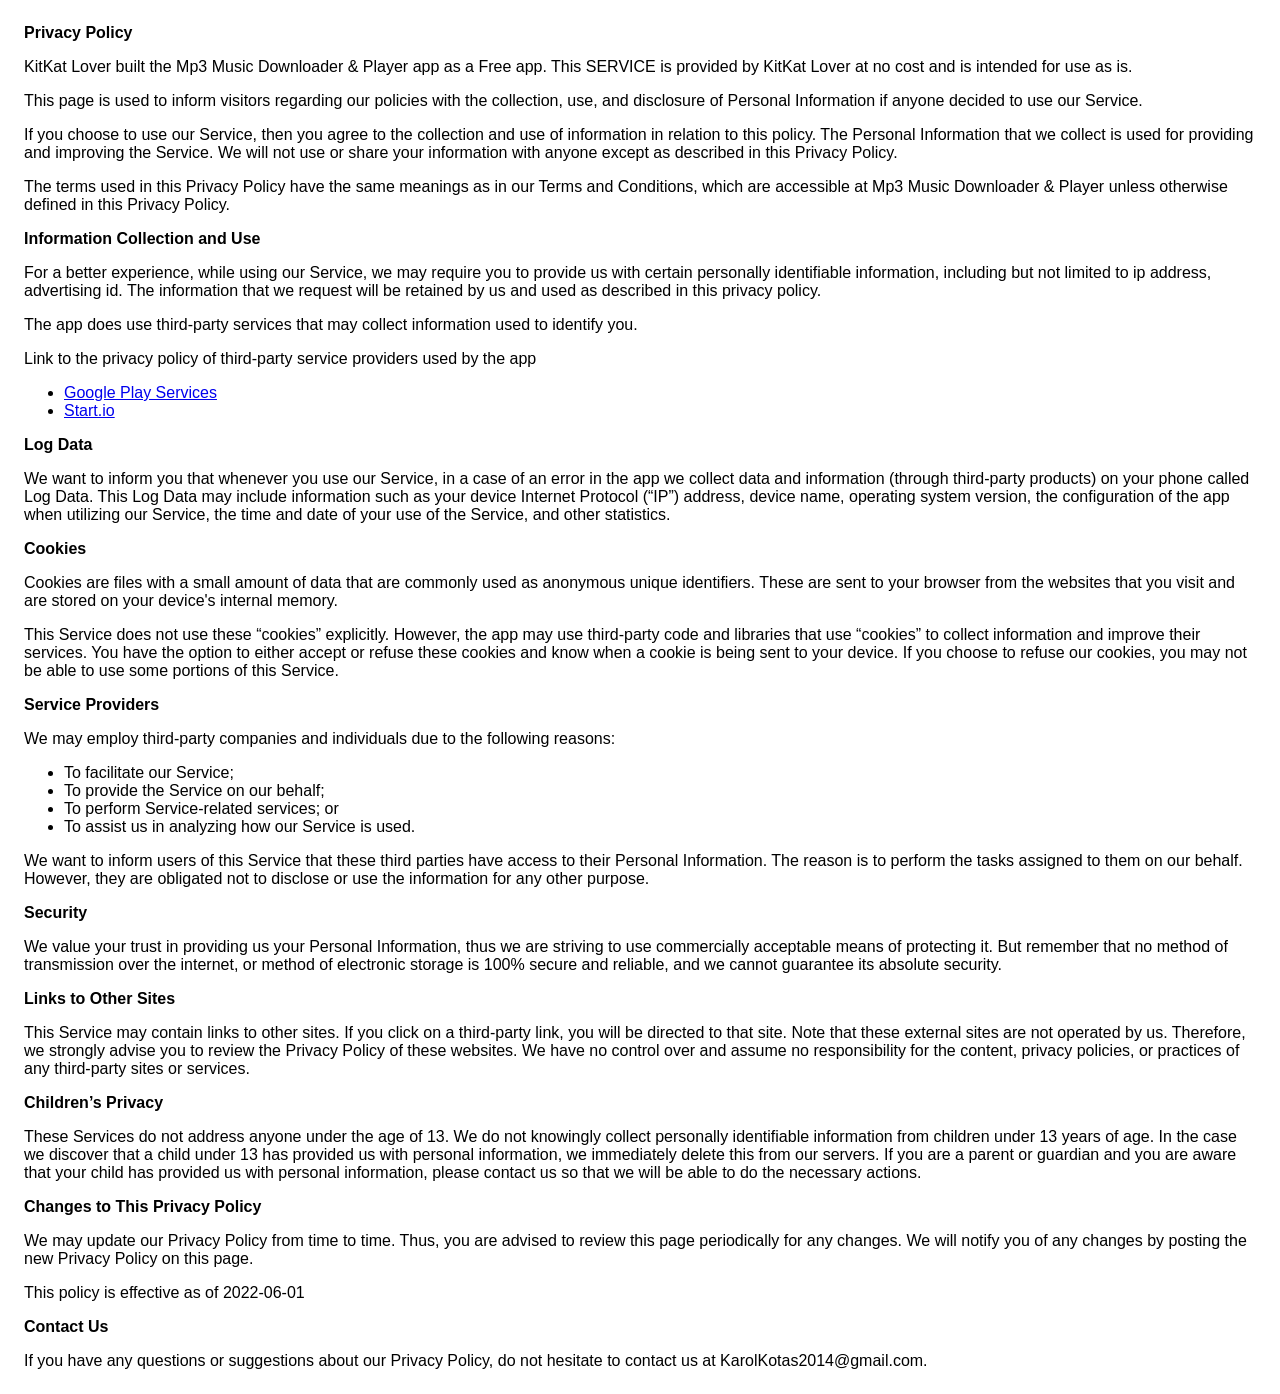
==== index.html @ b6468be9 "Create index.html" ====
<html>
    <head>
      <meta charset='utf-8'>
      <meta name='viewport' content='width=device-width'>
      <title>Privacy Policy</title>
      <style> body { font-family: 'Helvetica Neue', Helvetica, Arial, sans-serif; padding:1em; } </style>
    </head>
    <body>
    <strong>Privacy Policy</strong> <p>
                  KitKat Lover built the Mp3 Music Downloader &amp; Player app as
                  a Free app. This SERVICE is provided by
                  KitKat Lover at no cost and is intended for use as
                  is.
                </p> <p>
                  This page is used to inform visitors regarding our
                  policies with the collection, use, and disclosure of Personal
                  Information if anyone decided to use our Service.
                </p> <p>
                  If you choose to use our Service, then you agree to
                  the collection and use of information in relation to this
                  policy. The Personal Information that we collect is
                  used for providing and improving the Service. We will not use or share your information with
                  anyone except as described in this Privacy Policy.
                </p> <p>
                  The terms used in this Privacy Policy have the same meanings
                  as in our Terms and Conditions, which are accessible at
                  Mp3 Music Downloader &amp; Player unless otherwise defined in this Privacy Policy.
                </p> <p><strong>Information Collection and Use</strong></p> <p>
                  For a better experience, while using our Service, we
                  may require you to provide us with certain personally
                  identifiable information, including but not limited to ip address, advertising id. The information that
                  we request will be retained by us and used as described in this privacy policy.
                </p> <div><p>
                    The app does use third-party services that may collect
                    information used to identify you.
                  </p> <p>
                    Link to the privacy policy of third-party service providers used
                    by the app
                  </p> <ul><li><a href="https://www.google.com/policies/privacy/" target="_blank" rel="noopener noreferrer">Google Play Services</a></li><!----><!----><!----><!----><!----><!----><!----><!----><!----><!----><!----><!----><!----><!----><!----><!----><!----><!----><li><a href="https://www.start.io/privacy/" target="_blank" rel="noopener noreferrer">Start.io</a></li><!----><!----><!----><!----><!----><!----><!----><!----></ul></div> <p><strong>Log Data</strong></p> <p>
                  We want to inform you that whenever you
                  use our Service, in a case of an error in the app
                  we collect data and information (through third-party
                  products) on your phone called Log Data. This Log Data may
                  include information such as your device Internet Protocol
                  (“IP”) address, device name, operating system version, the
                  configuration of the app when utilizing our Service,
                  the time and date of your use of the Service, and other
                  statistics.
                </p> <p><strong>Cookies</strong></p> <p>
                  Cookies are files with a small amount of data that are
                  commonly used as anonymous unique identifiers. These are sent
                  to your browser from the websites that you visit and are
                  stored on your device's internal memory.
                </p> <p>
                  This Service does not use these “cookies” explicitly. However,
                  the app may use third-party code and libraries that use
                  “cookies” to collect information and improve their services.
                  You have the option to either accept or refuse these cookies
                  and know when a cookie is being sent to your device. If you
                  choose to refuse our cookies, you may not be able to use some
                  portions of this Service.
                </p> <p><strong>Service Providers</strong></p> <p>
                  We may employ third-party companies and
                  individuals due to the following reasons:
                </p> <ul><li>To facilitate our Service;</li> <li>To provide the Service on our behalf;</li> <li>To perform Service-related services; or</li> <li>To assist us in analyzing how our Service is used.</li></ul> <p>
                  We want to inform users of this Service
                  that these third parties have access to their Personal
                  Information. The reason is to perform the tasks assigned to
                  them on our behalf. However, they are obligated not to
                  disclose or use the information for any other purpose.
                </p> <p><strong>Security</strong></p> <p>
                  We value your trust in providing us your
                  Personal Information, thus we are striving to use commercially
                  acceptable means of protecting it. But remember that no method
                  of transmission over the internet, or method of electronic
                  storage is 100% secure and reliable, and we cannot
                  guarantee its absolute security.
                </p> <p><strong>Links to Other Sites</strong></p> <p>
                  This Service may contain links to other sites. If you click on
                  a third-party link, you will be directed to that site. Note
                  that these external sites are not operated by us.
                  Therefore, we strongly advise you to review the
                  Privacy Policy of these websites. We have
                  no control over and assume no responsibility for the content,
                  privacy policies, or practices of any third-party sites or
                  services.
                </p> <p><strong>Children’s Privacy</strong></p> <div><p>
                    These Services do not address anyone under the age of 13.
                    We do not knowingly collect personally
                    identifiable information from children under 13 years of age. In the case
                    we discover that a child under 13 has provided
                    us with personal information, we immediately
                    delete this from our servers. If you are a parent or guardian
                    and you are aware that your child has provided us with
                    personal information, please contact us so that
                    we will be able to do the necessary actions.
                  </p></div> <!----> <p><strong>Changes to This Privacy Policy</strong></p> <p>
                  We may update our Privacy Policy from
                  time to time. Thus, you are advised to review this page
                  periodically for any changes. We will
                  notify you of any changes by posting the new Privacy Policy on
                  this page.
                </p> <p>This policy is effective as of 2022-06-01</p> <p><strong>Contact Us</strong></p> <p>
                  If you have any questions or suggestions about our
                  Privacy Policy, do not hesitate to contact us at KarolKotas2014@gmail.com.
                </p>
    </body>
    </html>
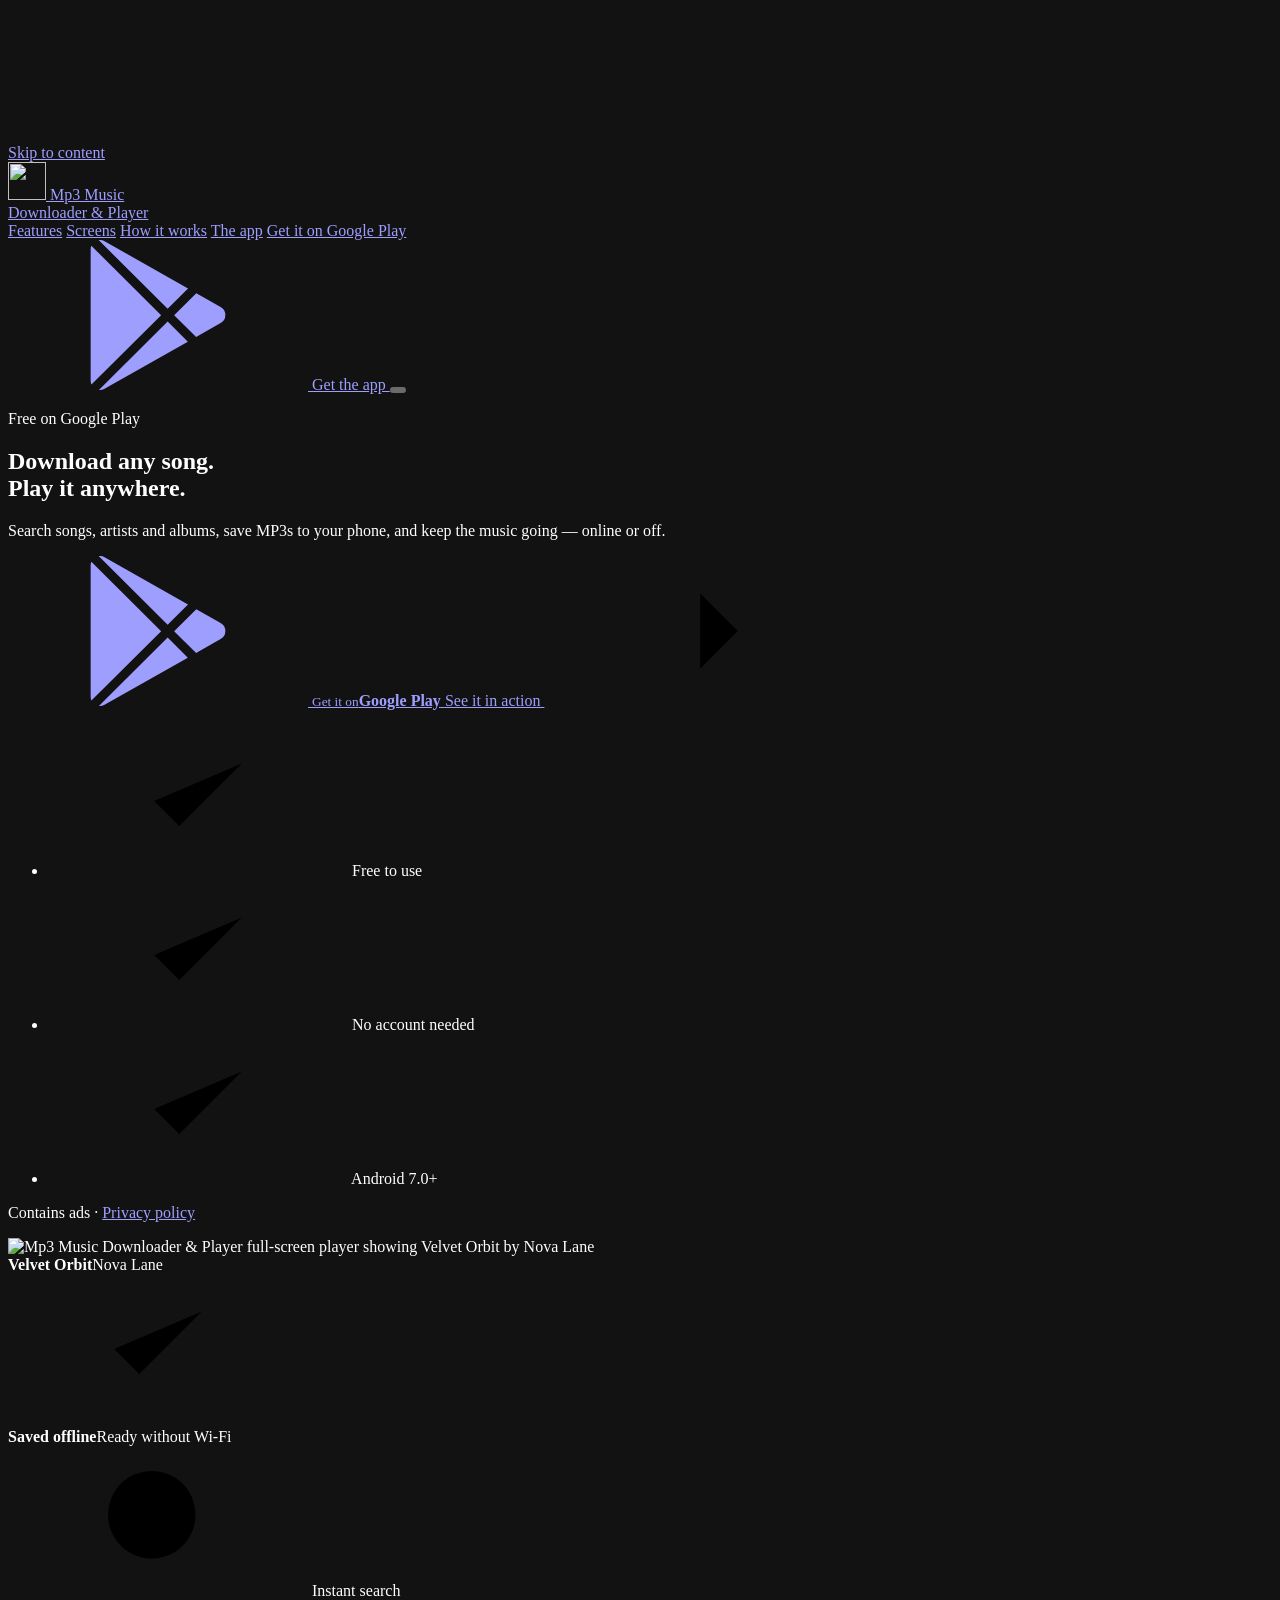
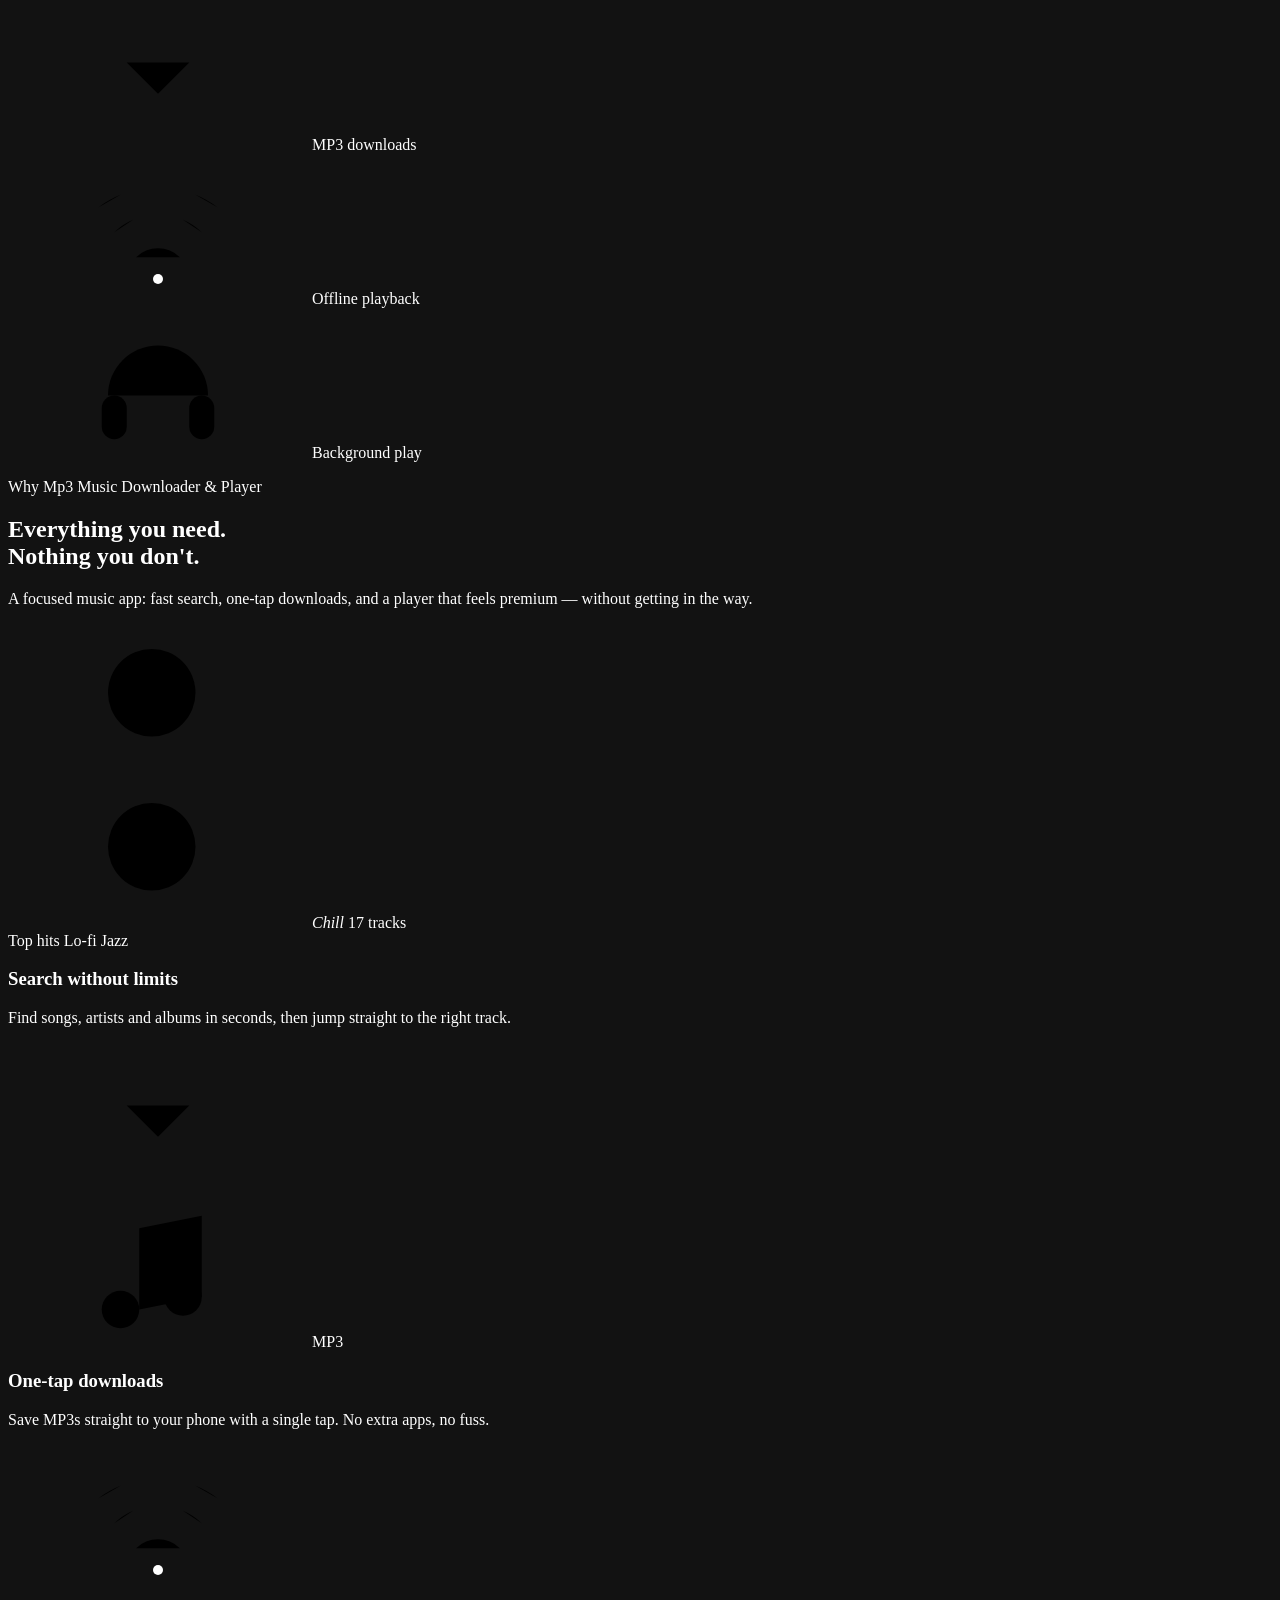
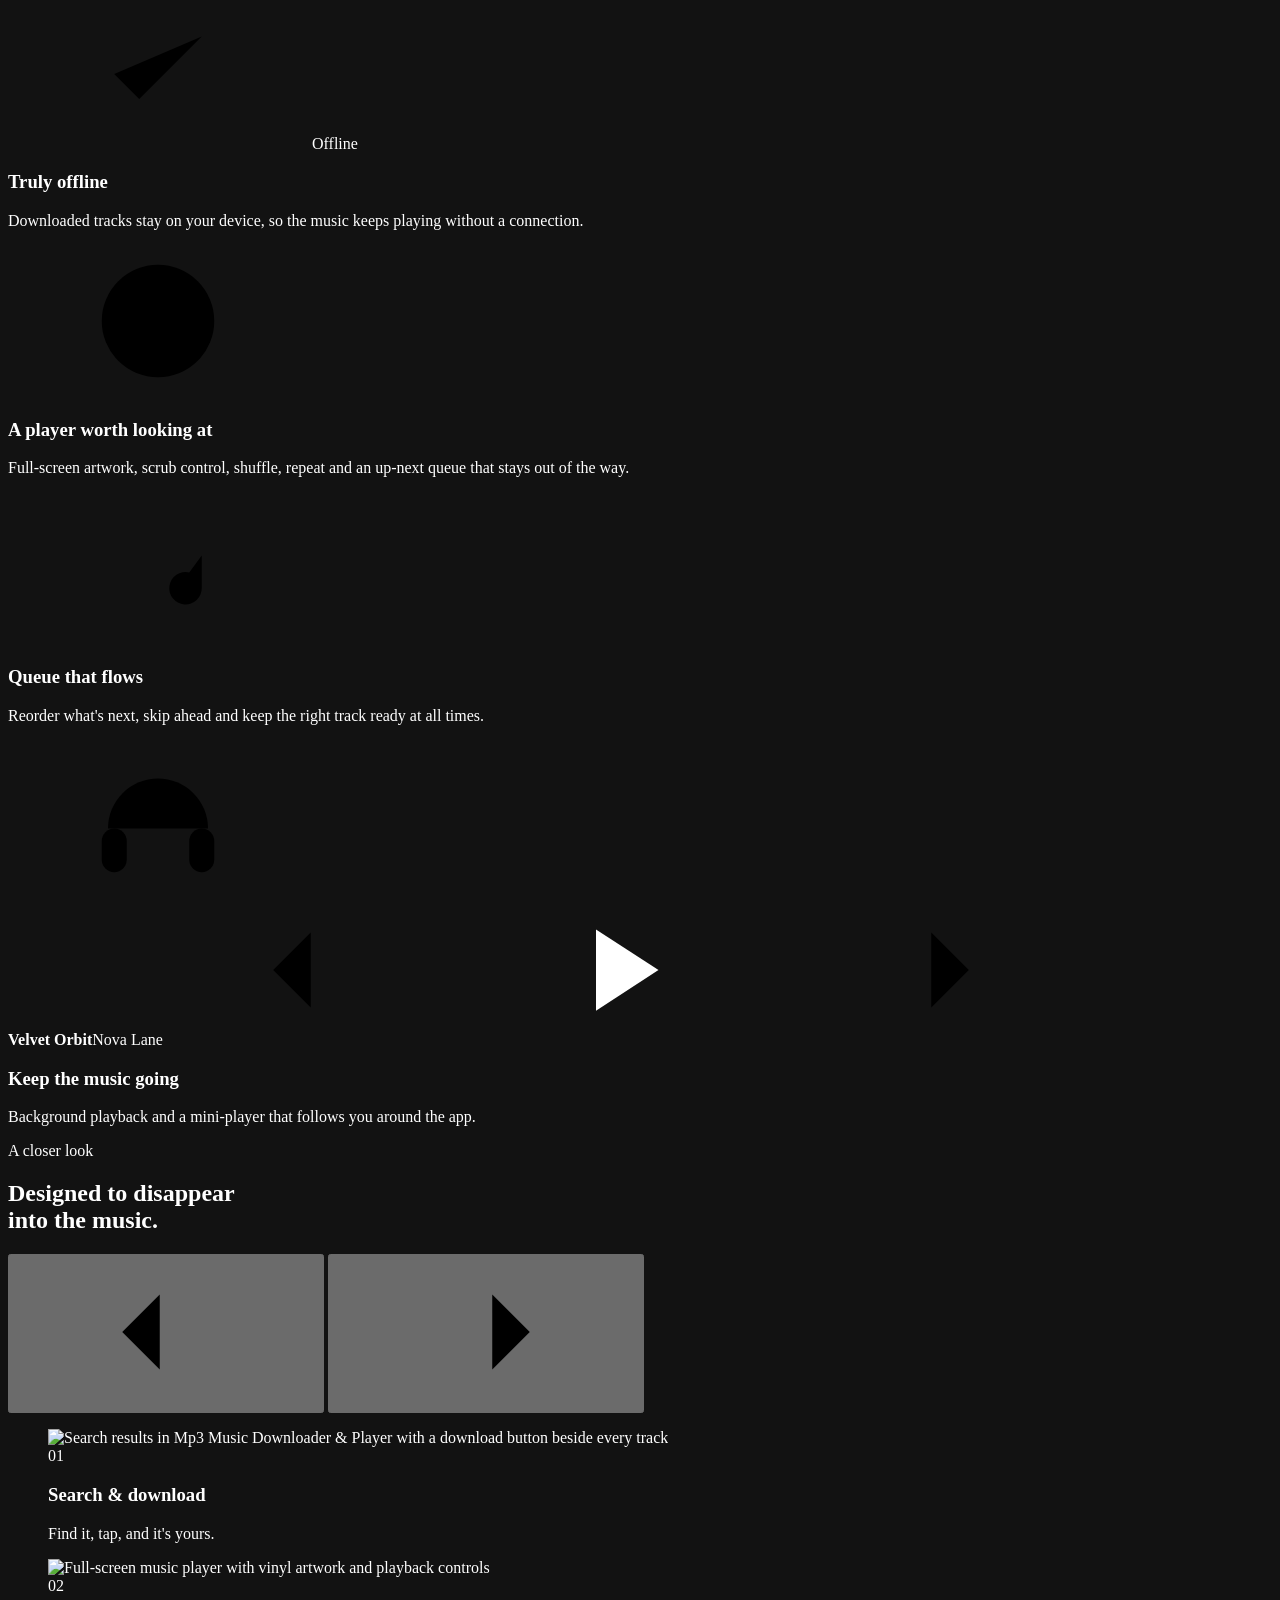
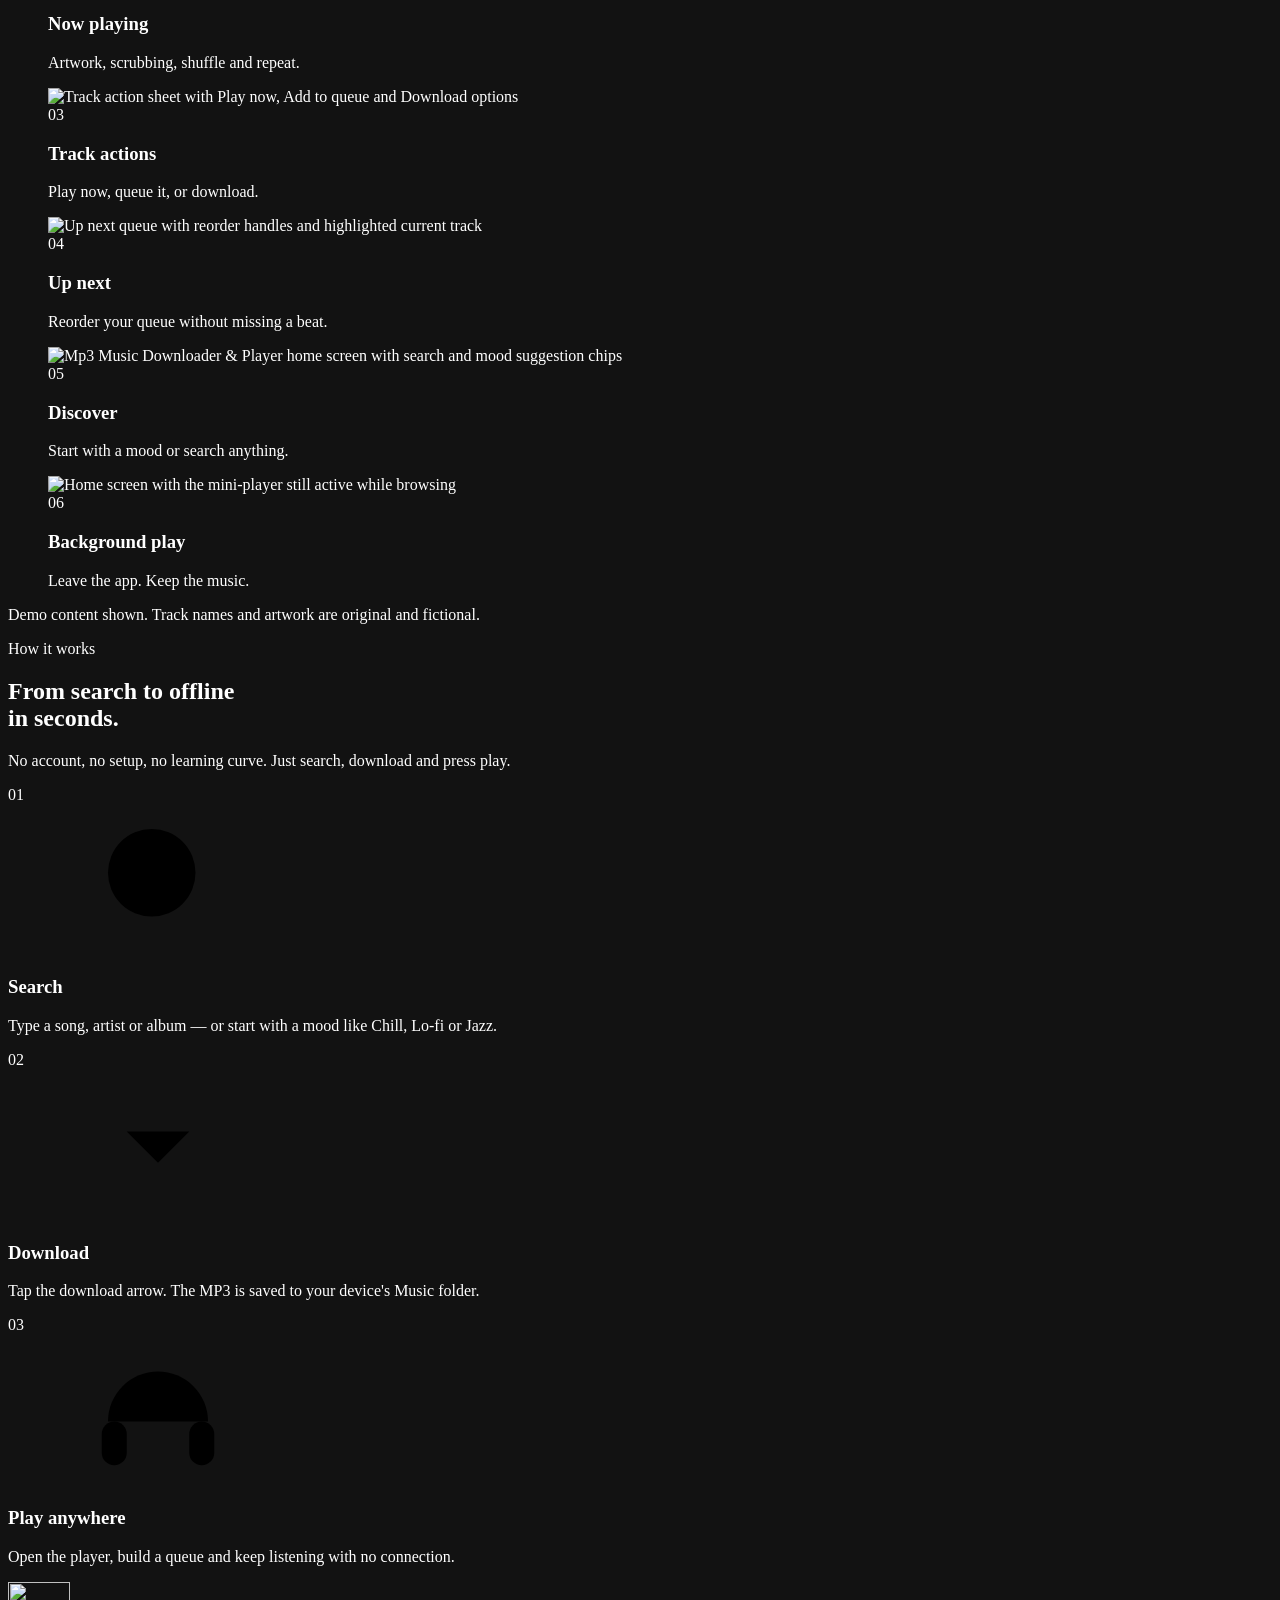
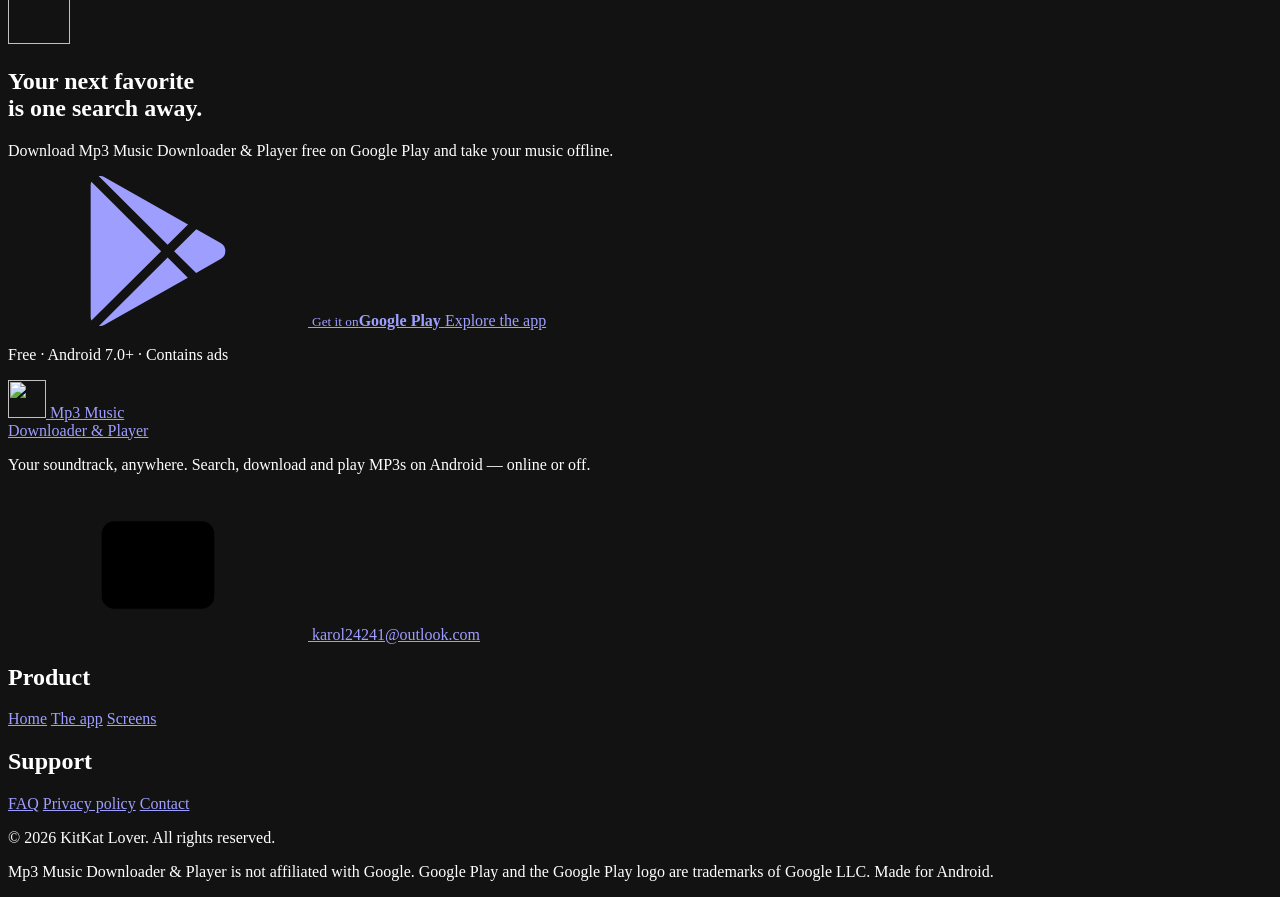
==== commit 59222488: "Add files via upload" ====
--- a/index.html
+++ b/index.html
@@ -1,110 +1,439 @@
-
-    <html>
-    <head>
-      <meta charset='utf-8'>
-      <meta name='viewport' content='width=device-width'>
-      <title>Privacy Policy</title>
-      <style> body { font-family: 'Helvetica Neue', Helvetica, Arial, sans-serif; padding:1em; } </style>
-    </head>
-    <body>
-    <strong>Privacy Policy</strong> <p>
-                  KitKat Lover built the Mp3 Music Downloader &amp; Player app as
-                  a Free app. This SERVICE is provided by
-                  KitKat Lover at no cost and is intended for use as
-                  is.
-                </p> <p>
-                  This page is used to inform visitors regarding our
-                  policies with the collection, use, and disclosure of Personal
-                  Information if anyone decided to use our Service.
-                </p> <p>
-                  If you choose to use our Service, then you agree to
-                  the collection and use of information in relation to this
-                  policy. The Personal Information that we collect is
-                  used for providing and improving the Service. We will not use or share your information with
-                  anyone except as described in this Privacy Policy.
-                </p> <p>
-                  The terms used in this Privacy Policy have the same meanings
-                  as in our Terms and Conditions, which are accessible at
-                  Mp3 Music Downloader &amp; Player unless otherwise defined in this Privacy Policy.
-                </p> <p><strong>Information Collection and Use</strong></p> <p>
-                  For a better experience, while using our Service, we
-                  may require you to provide us with certain personally
-                  identifiable information, including but not limited to ip address, advertising id. The information that
-                  we request will be retained by us and used as described in this privacy policy.
-                </p> <div><p>
-                    The app does use third-party services that may collect
-                    information used to identify you.
-                  </p> <p>
-                    Link to the privacy policy of third-party service providers used
-                    by the app
-                  </p> <ul><li><a href="https://www.google.com/policies/privacy/" target="_blank" rel="noopener noreferrer">Google Play Services</a></li><!----><!----><!----><!----><!----><!----><!----><!----><!----><!----><!----><!----><!----><!----><!----><!----><!----><!----><li><a href="https://www.start.io/privacy/" target="_blank" rel="noopener noreferrer">Start.io</a></li><!----><!----><!----><!----><!----><!----><!----><!----></ul></div> <p><strong>Log Data</strong></p> <p>
-                  We want to inform you that whenever you
-                  use our Service, in a case of an error in the app
-                  we collect data and information (through third-party
-                  products) on your phone called Log Data. This Log Data may
-                  include information such as your device Internet Protocol
-                  (“IP”) address, device name, operating system version, the
-                  configuration of the app when utilizing our Service,
-                  the time and date of your use of the Service, and other
-                  statistics.
-                </p> <p><strong>Cookies</strong></p> <p>
-                  Cookies are files with a small amount of data that are
-                  commonly used as anonymous unique identifiers. These are sent
-                  to your browser from the websites that you visit and are
-                  stored on your device's internal memory.
-                </p> <p>
-                  This Service does not use these “cookies” explicitly. However,
-                  the app may use third-party code and libraries that use
-                  “cookies” to collect information and improve their services.
-                  You have the option to either accept or refuse these cookies
-                  and know when a cookie is being sent to your device. If you
-                  choose to refuse our cookies, you may not be able to use some
-                  portions of this Service.
-                </p> <p><strong>Service Providers</strong></p> <p>
-                  We may employ third-party companies and
-                  individuals due to the following reasons:
-                </p> <ul><li>To facilitate our Service;</li> <li>To provide the Service on our behalf;</li> <li>To perform Service-related services; or</li> <li>To assist us in analyzing how our Service is used.</li></ul> <p>
-                  We want to inform users of this Service
-                  that these third parties have access to their Personal
-                  Information. The reason is to perform the tasks assigned to
-                  them on our behalf. However, they are obligated not to
-                  disclose or use the information for any other purpose.
-                </p> <p><strong>Security</strong></p> <p>
-                  We value your trust in providing us your
-                  Personal Information, thus we are striving to use commercially
-                  acceptable means of protecting it. But remember that no method
-                  of transmission over the internet, or method of electronic
-                  storage is 100% secure and reliable, and we cannot
-                  guarantee its absolute security.
-                </p> <p><strong>Links to Other Sites</strong></p> <p>
-                  This Service may contain links to other sites. If you click on
-                  a third-party link, you will be directed to that site. Note
-                  that these external sites are not operated by us.
-                  Therefore, we strongly advise you to review the
-                  Privacy Policy of these websites. We have
-                  no control over and assume no responsibility for the content,
-                  privacy policies, or practices of any third-party sites or
-                  services.
-                </p> <p><strong>Children’s Privacy</strong></p> <div><p>
-                    These Services do not address anyone under the age of 13.
-                    We do not knowingly collect personally
-                    identifiable information from children under 13 years of age. In the case
-                    we discover that a child under 13 has provided
-                    us with personal information, we immediately
-                    delete this from our servers. If you are a parent or guardian
-                    and you are aware that your child has provided us with
-                    personal information, please contact us so that
-                    we will be able to do the necessary actions.
-                  </p></div> <!----> <p><strong>Changes to This Privacy Policy</strong></p> <p>
-                  We may update our Privacy Policy from
-                  time to time. Thus, you are advised to review this page
-                  periodically for any changes. We will
-                  notify you of any changes by posting the new Privacy Policy on
-                  this page.
-                </p> <p>This policy is effective as of 2022-06-01</p> <p><strong>Contact Us</strong></p> <p>
-                  If you have any questions or suggestions about our
-                  Privacy Policy, do not hesitate to contact us at KarolKotas2014@gmail.com.
-                </p>
-    </body>
-    </html>
-      
+<!DOCTYPE html>
+<html lang="en" class="no-js">
+<head>
+  <meta charset="utf-8">
+  <meta name="viewport" content="width=device-width, initial-scale=1">
+  <title>Mp3 Music Downloader &amp; Player — Free MP3 App for Android</title>
+  <meta name="description" content="Search songs, artists and albums, download MP3s, and listen offline with Mp3 Music Downloader &amp; Player — a free music downloader and player for Android.">
+  <meta name="theme-color" content="#08060f">
+  <meta name="color-scheme" content="dark">
+  <link rel="canonical" href="https://karolkotas.github.io/">
+
+  <!-- Open Graph / social -->
+  <meta property="og:type" content="website">
+  <meta property="og:site_name" content="Mp3 Music Downloader &amp; Player">
+  <meta property="og:url" content="https://karolkotas.github.io/">
+  <meta property="og:title" content="Mp3 Music Downloader &amp; Player — Download any song. Play it anywhere.">
+  <meta property="og:description" content="Search songs, artists and albums, save MP3s to your phone, and keep the music going — online or off.">
+  <meta property="og:image" content="https://karolkotas.github.io/assets/og-image.jpg">
+  <meta property="og:image:width" content="1200">
+  <meta property="og:image:height" content="630">
+  <meta property="og:image:alt" content="Mp3 Music Downloader &amp; Player — free MP3 app for Android">
+  <meta name="twitter:card" content="summary_large_image">
+  <meta name="twitter:title" content="Mp3 Music Downloader &amp; Player — Download any song. Play it anywhere.">
+  <meta name="twitter:description" content="Search songs, artists and albums, save MP3s to your phone, and keep the music going — online or off.">
+  <meta name="twitter:image" content="https://karolkotas.github.io/assets/og-image.jpg">
+
+  <link rel="icon" href="assets/favicon.ico" sizes="any">
+  <link rel="icon" type="image/png" sizes="192x192" href="assets/icon-192.png">
+  <link rel="apple-touch-icon" href="assets/apple-touch-icon.png">
+
+  <link rel="preload" href="assets/fonts/poppins-regular.woff2" as="font" type="font/woff2" crossorigin>
+  <link rel="preload" href="assets/fonts/poppins-semibold.woff2" as="font" type="font/woff2" crossorigin>
+  <link rel="preload" href="assets/screenshots/player-760.webp" as="image" type="image/webp">
+
+  <link rel="stylesheet" href="assets/css/styles.css">
+  <script>
+    document.documentElement.classList.remove("no-js");
+    document.documentElement.classList.add("js");
+  </script>
+
+  <script type="application/ld+json">
+  {
+    "@context": "https://schema.org",
+    "@type": "SoftwareApplication",
+    "name": "Mp3 Music Downloader & Player",
+    "operatingSystem": "Android 7.0+",
+    "applicationCategory": "MultimediaApplication",
+    "description": "Search songs, artists and albums, download MP3s, and listen offline with Mp3 Music Downloader & Player.",
+    "image": "https://karolkotas.github.io/assets/icon-512.png",
+    "url": "https://karolkotas.github.io/",
+    "downloadUrl": "https://play.google.com/store/apps/details?id=org.newappscreator.freemp3music",
+    "offers": {
+      "@type": "Offer",
+      "price": "0",
+      "priceCurrency": "USD"
+    },
+    "publisher": {
+      "@type": "Person",
+      "name": "KitKat Lover"
+    }
+  }
+  </script>
+</head>
+<body>
+  <a class="skip-link" href="#main">Skip to content</a>
+
+  <svg class="svg-sprite" xmlns="http://www.w3.org/2000/svg" aria-hidden="true">
+    <symbol id="i-search" viewBox="0 0 24 24"><circle cx="11" cy="11" r="7"/><path d="m20 20-3.2-3.2"/></symbol>
+    <symbol id="i-download" viewBox="0 0 24 24"><path d="M12 3v12"/><path d="m7 10 5 5 5-5"/><path d="M5 20h14"/></symbol>
+    <symbol id="i-wifi-off" viewBox="0 0 24 24"><path d="M2 2l20 20"/><path d="M8.5 16.5a5 5 0 0 1 7 0"/><path d="M5 12.5a10 10 0 0 1 3-2"/><path d="M16 10.5a10 10 0 0 1 3 2"/><path d="M2.5 8.5a15 15 0 0 1 3.5-2"/><path d="M18 6.5a15 15 0 0 1 3.5 2"/><circle cx="12" cy="20" r=".8" fill="currentColor" stroke="none"/></symbol>
+    <symbol id="i-disc" viewBox="0 0 24 24"><circle cx="12" cy="12" r="9"/><circle cx="12" cy="12" r="2.3"/><path d="M12 3v3M12 18v3M3 12h3M18 12h3"/></symbol>
+    <symbol id="i-queue" viewBox="0 0 24 24"><path d="M4 6h12M4 12h8M4 18h10"/><path d="M19 10v5.2a2.6 2.6 0 1 1-2-2.5"/></symbol>
+    <symbol id="i-headphones" viewBox="0 0 24 24"><path d="M4 14a8 8 0 0 1 16 0"/><rect x="3" y="14" width="4" height="7" rx="2"/><rect x="17" y="14" width="4" height="7" rx="2"/></symbol>
+    <symbol id="i-check" viewBox="0 0 24 24"><path d="m5 12 4 4L19 6"/></symbol>
+    <symbol id="i-arrow-right" viewBox="0 0 24 24"><path d="M5 12h14"/><path d="m13 6 6 6-6 6"/></symbol>
+    <symbol id="i-arrow-left" viewBox="0 0 24 24"><path d="M19 12H5"/><path d="m11 18-6-6 6-6"/></symbol>
+    <symbol id="i-chevron-down" viewBox="0 0 24 24"><path d="m6 9 6 6 6-6"/></symbol>
+    <symbol id="i-play" viewBox="0 0 24 24"><path d="M8 5.5v13l10-6.5z" fill="currentColor" stroke="none"/></symbol>
+    <symbol id="i-google-play" viewBox="0 0 24 24"><path fill="currentColor" stroke="none" d="M22.018 13.298l-3.919 2.218-3.515-3.493 3.543-3.521 3.891 2.202a1.49 1.49 0 0 1 0 2.594zM1.337.924a1.486 1.486 0 0 0-.112.568v21.017c0 .217.045.419.124.6l11.155-11.087L1.337.924zm12.207 10.065l3.258-3.238L3.45.195a1.466 1.466 0 0 0-.946-.179l11.04 10.973zm0 2.067l-11 10.933c.298.036.612-.016.906-.183l13.324-7.54-3.23-3.21z"/></symbol>
+    <symbol id="i-shield" viewBox="0 0 24 24"><path d="M12 3 5 6v5c0 4.4 2.9 8.4 7 9.5 4.1-1.1 7-5.1 7-9.5V6l-7-3Z"/><path d="m9 12 2 2 4-4"/></symbol>
+    <symbol id="i-sparkle" viewBox="0 0 24 24"><path d="M12 3l1.6 4.4L18 9l-4.4 1.6L12 15l-1.6-4.4L6 9l4.4-1.6L12 3Z"/><path d="M19 15l.7 1.8L21.5 17l-1.8.7L19 19.5l-.7-1.8L16.5 17l1.8-.7L19 15Z"/></symbol>
+    <symbol id="i-mail" viewBox="0 0 24 24"><rect x="3" y="5" width="18" height="14" rx="2"/><path d="m4 7 8 6 8-6"/></symbol>
+    <symbol id="i-storage" viewBox="0 0 24 24"><path d="M4 7c0-1.7 3.6-3 8-3s8 1.3 8 3-3.6 3-8 3-8-1.3-8-3Z"/><path d="M4 7v5c0 1.7 3.6 3 8 3s8-1.3 8-3V7"/><path d="M4 12v5c0 1.7 3.6 3 8 3s8-1.3 8-3v-5"/></symbol>
+    <symbol id="i-bolt" viewBox="0 0 24 24"><path d="M13 2 4 14h7l-1 8 9-12h-7l1-8Z"/></symbol>
+    <symbol id="i-globe" viewBox="0 0 24 24"><circle cx="12" cy="12" r="9"/><path d="M3 12h18M12 3a15 15 0 0 1 0 18M12 3a15 15 0 0 0 0 18"/></symbol>
+    <symbol id="i-music" viewBox="0 0 24 24"><path d="M9 18V5l10-2v13"/><circle cx="6" cy="18" r="3"/><circle cx="16" cy="16" r="3"/></symbol>
+    <symbol id="i-lock" viewBox="0 0 24 24"><rect x="4" y="10" width="16" height="10" rx="2"/><path d="M8 10V7a4 4 0 0 1 8 0v3"/></symbol>
+    <symbol id="i-phone" viewBox="0 0 24 24"><rect x="7" y="2" width="10" height="20" rx="2"/><path d="M11 18h2"/></symbol>
+  </svg>
+
+  <header class="site-header" data-header>
+    <div class="container header-inner">
+      <a class="brand" href="index.html" aria-label="Mp3 Music Downloader &amp; Player — home">
+        <img class="brand__mark" src="assets/icon-192.png" width="38" height="38" alt="">
+        <span class="brand__text">
+          <span class="brand__name">Mp3 Music<br>Downloader &amp; Player</span>
+        </span>
+      </a>
+
+      <nav class="nav" id="primary-nav" aria-label="Primary">
+        <a href="#features">Features</a>
+        <a href="#screens">Screens</a>
+        <a href="#how">How it works</a>
+        <a href="app.html">The app</a>
+        <a class="btn btn--primary nav__cta" href="https://play.google.com/store/apps/details?id=org.newappscreator.freemp3music" target="_blank" rel="noopener">Get it on Google Play</a>
+      </nav>
+
+      <div class="header-actions">
+        <a class="btn btn--primary btn--small" href="https://play.google.com/store/apps/details?id=org.newappscreator.freemp3music" target="_blank" rel="noopener">
+          <svg class="icon icon--fill" aria-hidden="true"><use href="#i-google-play"/></svg>
+          Get the app
+        </a>
+        <button class="nav-toggle" type="button" aria-controls="primary-nav" aria-expanded="false" aria-label="Open menu" data-nav-toggle>
+          <span class="nav-toggle__box" aria-hidden="true"><span></span><span></span><span></span></span>
+        </button>
+      </div>
+    </div>
+  </header>
+
+  <main id="main">
+    <section class="hero">
+      <div class="container hero-grid">
+        <div class="hero-copy">
+          <p class="eyebrow reveal"><span class="eyebrow__dot"></span> Free on Google Play</p>
+          <h1 class="reveal" style="--delay:.06s">Download any song.<br><span class="grad-text">Play it anywhere.</span></h1>
+          <p class="hero__lead reveal" style="--delay:.12s">Search songs, artists and albums, save MP3s to your phone, and keep the music going — online or off.</p>
+          <div class="actions reveal" style="--delay:.18s">
+            <a class="store-btn" href="https://play.google.com/store/apps/details?id=org.newappscreator.freemp3music" target="_blank" rel="noopener">
+              <svg class="store-icon icon--fill" aria-hidden="true"><use href="#i-google-play"/></svg>
+              <span><small>Get it on</small><strong>Google Play</strong></span>
+            </a>
+            <a class="btn btn--ghost btn--lg" href="#screens">
+              See it in action
+              <svg class="icon" aria-hidden="true"><use href="#i-arrow-right"/></svg>
+            </a>
+          </div>
+          <ul class="hero-meta reveal" style="--delay:.24s">
+            <li><svg class="icon" aria-hidden="true"><use href="#i-check"/></svg> Free to use</li>
+            <li><svg class="icon" aria-hidden="true"><use href="#i-check"/></svg> No account needed</li>
+            <li><svg class="icon" aria-hidden="true"><use href="#i-check"/></svg> Android 7.0+</li>
+          </ul>
+          <p class="fineprint reveal" style="--delay:.28s">Contains ads · <a href="policy.html">Privacy policy</a></p>
+        </div>
+
+        <div class="hero-art reveal" style="--delay:.16s">
+          <div class="hero-glow" aria-hidden="true"></div>
+          <div class="hero-ring hero-ring--one" aria-hidden="true"></div>
+          <div class="hero-ring hero-ring--two" aria-hidden="true"></div>
+
+          <div class="phone phone--hero">
+            <div class="phone__screen">
+              <img src="assets/screenshots/player-760.webp" srcset="assets/screenshots/player-380.webp 380w, assets/screenshots/player-760.webp 760w" sizes="(max-width: 960px) 68vw, 320px" width="760" height="1647" alt="Mp3 Music Downloader &amp; Player full-screen player showing Velvet Orbit by Nova Lane" fetchpriority="high">
+            </div>
+            <div class="phone__island" aria-hidden="true"></div>
+          </div>
+
+          <div class="float-card float-card--now" aria-hidden="true">
+            <div class="eq"><span></span><span></span><span></span></div>
+            <div><strong>Velvet Orbit</strong><span>Nova Lane</span></div>
+          </div>
+
+          <div class="float-card float-card--offline" aria-hidden="true">
+            <span class="float-card__icon"><svg class="icon"><use href="#i-check"/></svg></span>
+            <div><strong>Saved offline</strong><span>Ready without Wi-Fi</span></div>
+          </div>
+        </div>
+      </div>
+
+      <div class="container">
+        <div class="value-strip reveal">
+          <div class="value-item"><svg class="icon" aria-hidden="true"><use href="#i-search"/></svg> Instant search</div>
+          <div class="value-item"><svg class="icon" aria-hidden="true"><use href="#i-download"/></svg> MP3 downloads</div>
+          <div class="value-item"><svg class="icon" aria-hidden="true"><use href="#i-wifi-off"/></svg> Offline playback</div>
+          <div class="value-item"><svg class="icon" aria-hidden="true"><use href="#i-headphones"/></svg> Background play</div>
+        </div>
+      </div>
+    </section>
+
+    <section class="section section--tight" id="features">
+      <div class="container">
+        <div class="section-head reveal">
+          <div>
+            <p class="kicker">Why Mp3 Music Downloader &amp; Player</p>
+            <h2>Everything you need.<br><span class="dim">Nothing you don't.</span></h2>
+          </div>
+          <p>A focused music app: fast search, one-tap downloads, and a player that feels premium — without getting in the way.</p>
+        </div>
+
+        <div class="feature-grid">
+          <article class="feature-card feature-card--wide reveal">
+            <div class="feature-icon"><svg class="icon" aria-hidden="true"><use href="#i-search"/></svg></div>
+            <div class="feature-visual" aria-hidden="true">
+              <div class="mock-search__bar">
+                <svg class="icon"><use href="#i-search"/></svg>
+                <em>Chill</em>
+                <span class="mock-count">17 tracks</span>
+              </div>
+              <div class="mock-chips">
+                <span class="mock-chip mock-chip--active">Top hits</span>
+                <span class="mock-chip">Lo-fi</span>
+                <span class="mock-chip">Jazz</span>
+              </div>
+            </div>
+            <div class="feature-copy">
+              <h3>Search without limits</h3>
+              <p>Find songs, artists and albums in seconds, then jump straight to the right track.</p>
+            </div>
+          </article>
+
+          <article class="feature-card reveal">
+            <div class="feature-icon"><svg class="icon" aria-hidden="true"><use href="#i-download"/></svg></div>
+            <span class="feature-badge"><svg class="icon" aria-hidden="true"><use href="#i-music"/></svg> MP3</span>
+            <div class="feature-copy">
+              <h3>One-tap downloads</h3>
+              <p>Save MP3s straight to your phone with a single tap. No extra apps, no fuss.</p>
+            </div>
+          </article>
+
+          <article class="feature-card reveal">
+            <div class="feature-icon"><svg class="icon" aria-hidden="true"><use href="#i-wifi-off"/></svg></div>
+            <span class="feature-badge"><svg class="icon" aria-hidden="true"><use href="#i-check"/></svg> Offline</span>
+            <div class="feature-copy">
+              <h3>Truly offline</h3>
+              <p>Downloaded tracks stay on your device, so the music keeps playing without a connection.</p>
+            </div>
+          </article>
+
+          <article class="feature-card feature-card--wide reveal">
+            <div class="feature-icon"><svg class="icon" aria-hidden="true"><use href="#i-disc"/></svg></div>
+            <div class="wave" aria-hidden="true">
+              <span style="--h:38%;--i:1"></span><span style="--h:66%;--i:2"></span><span style="--h:100%;--i:3"></span><span style="--h:52%;--i:4"></span><span style="--h:76%;--i:5"></span><span style="--h:44%;--i:6"></span><span style="--h:90%;--i:7"></span><span style="--h:60%;--i:8"></span><span style="--h:34%;--i:9"></span><span style="--h:82%;--i:10"></span><span style="--h:56%;--i:11"></span><span style="--h:96%;--i:12"></span><span style="--h:48%;--i:13"></span><span style="--h:70%;--i:14"></span><span style="--h:40%;--i:15"></span><span style="--h:86%;--i:16"></span>
+            </div>
+            <div class="feature-copy">
+              <h3>A player worth looking at</h3>
+              <p>Full-screen artwork, scrub control, shuffle, repeat and an up-next queue that stays out of the way.</p>
+            </div>
+          </article>
+
+          <article class="feature-card reveal">
+            <div class="feature-icon"><svg class="icon" aria-hidden="true"><use href="#i-queue"/></svg></div>
+            <div class="queue-mini" aria-hidden="true">
+              <div class="queue-mini__row"><span class="queue-mini__grip"><i></i><i></i></span><span class="queue-mini__art"></span><span class="queue-mini__lines"><i></i><i></i></span></div>
+              <div class="queue-mini__row"><span class="queue-mini__grip"><i></i><i></i></span><span class="queue-mini__art"></span><span class="queue-mini__lines"><i></i><i></i></span></div>
+              <div class="queue-mini__row"><span class="queue-mini__grip"><i></i><i></i></span><span class="queue-mini__art"></span><span class="queue-mini__lines"><i></i><i></i></span></div>
+            </div>
+            <div class="feature-copy">
+              <h3>Queue that flows</h3>
+              <p>Reorder what's next, skip ahead and keep the right track ready at all times.</p>
+            </div>
+          </article>
+
+          <article class="feature-card feature-card--wide reveal">
+            <div class="feature-icon"><svg class="icon" aria-hidden="true"><use href="#i-headphones"/></svg></div>
+            <div class="mini-player" aria-hidden="true">
+              <span class="mini-player__art"></span>
+              <span class="mini-player__meta"><strong>Velvet Orbit</strong><span>Nova Lane</span></span>
+              <span class="mini-player__controls">
+                <svg class="icon"><use href="#i-arrow-left"/></svg>
+                <span class="mini-player__play"><svg class="icon"><use href="#i-play"/></svg></span>
+                <svg class="icon"><use href="#i-arrow-right"/></svg>
+              </span>
+            </div>
+            <div class="feature-copy">
+              <h3>Keep the music going</h3>
+              <p>Background playback and a mini-player that follows you around the app.</p>
+            </div>
+          </article>
+        </div>
+      </div>
+    </section>
+
+    <section class="section" id="screens" data-gallery>
+      <div class="container">
+        <div class="section-head section-head--gallery reveal">
+          <div>
+            <p class="kicker">A closer look</p>
+            <h2>Designed to disappear<br><span class="dim">into the music.</span></h2>
+          </div>
+          <div class="gallery-controls">
+            <button class="gallery-btn" type="button" aria-label="Previous screenshot" data-gallery-prev>
+              <svg class="icon" aria-hidden="true"><use href="#i-arrow-left"/></svg>
+            </button>
+            <button class="gallery-btn" type="button" aria-label="Next screenshot" data-gallery-next>
+              <svg class="icon" aria-hidden="true"><use href="#i-arrow-right"/></svg>
+            </button>
+          </div>
+        </div>
+
+        <div class="gallery reveal">
+          <div class="gallery-track" tabindex="0" aria-label="Mp3 Music Downloader &amp; Player app screenshots">
+            <figure class="shot">
+              <div class="phone">
+                <div class="phone__screen"><img src="assets/screenshots/search-760.webp" srcset="assets/screenshots/search-380.webp 380w, assets/screenshots/search-760.webp 760w" sizes="(max-width: 760px) 62vw, 254px" width="760" height="1647" alt="Search results in Mp3 Music Downloader &amp; Player with a download button beside every track"></div>
+                <div class="phone__island" aria-hidden="true"></div>
+              </div>
+              <figcaption><span class="shot-index">01</span><h3>Search &amp; download</h3><p>Find it, tap, and it's yours.</p></figcaption>
+            </figure>
+
+            <figure class="shot">
+              <div class="phone">
+                <div class="phone__screen"><img src="assets/screenshots/player-760.webp" srcset="assets/screenshots/player-380.webp 380w, assets/screenshots/player-760.webp 760w" sizes="(max-width: 760px) 62vw, 254px" width="760" height="1647" alt="Full-screen music player with vinyl artwork and playback controls"></div>
+                <div class="phone__island" aria-hidden="true"></div>
+              </div>
+              <figcaption><span class="shot-index">02</span><h3>Now playing</h3><p>Artwork, scrubbing, shuffle and repeat.</p></figcaption>
+            </figure>
+
+            <figure class="shot">
+              <div class="phone">
+                <div class="phone__screen"><img src="assets/screenshots/download-760.webp" srcset="assets/screenshots/download-380.webp 380w, assets/screenshots/download-760.webp 760w" sizes="(max-width: 760px) 62vw, 254px" width="760" height="1647" alt="Track action sheet with Play now, Add to queue and Download options"></div>
+                <div class="phone__island" aria-hidden="true"></div>
+              </div>
+              <figcaption><span class="shot-index">03</span><h3>Track actions</h3><p>Play now, queue it, or download.</p></figcaption>
+            </figure>
+
+            <figure class="shot">
+              <div class="phone">
+                <div class="phone__screen"><img src="assets/screenshots/queue-760.webp" srcset="assets/screenshots/queue-380.webp 380w, assets/screenshots/queue-760.webp 760w" sizes="(max-width: 760px) 62vw, 254px" width="760" height="1647" alt="Up next queue with reorder handles and highlighted current track"></div>
+                <div class="phone__island" aria-hidden="true"></div>
+              </div>
+              <figcaption><span class="shot-index">04</span><h3>Up next</h3><p>Reorder your queue without missing a beat.</p></figcaption>
+            </figure>
+
+            <figure class="shot">
+              <div class="phone">
+                <div class="phone__screen"><img src="assets/screenshots/discover-760.webp" srcset="assets/screenshots/discover-380.webp 380w, assets/screenshots/discover-760.webp 760w" sizes="(max-width: 760px) 62vw, 254px" width="760" height="1647" alt="Mp3 Music Downloader &amp; Player home screen with search and mood suggestion chips"></div>
+                <div class="phone__island" aria-hidden="true"></div>
+              </div>
+              <figcaption><span class="shot-index">05</span><h3>Discover</h3><p>Start with a mood or search anything.</p></figcaption>
+            </figure>
+
+            <figure class="shot">
+              <div class="phone">
+                <div class="phone__screen"><img src="assets/screenshots/background-760.webp" srcset="assets/screenshots/background-380.webp 380w, assets/screenshots/background-760.webp 760w" sizes="(max-width: 760px) 62vw, 254px" width="760" height="1647" alt="Home screen with the mini-player still active while browsing"></div>
+                <div class="phone__island" aria-hidden="true"></div>
+              </div>
+              <figcaption><span class="shot-index">06</span><h3>Background play</h3><p>Leave the app. Keep the music.</p></figcaption>
+            </figure>
+          </div>
+
+          <div class="gallery-footer">
+            <div class="gallery-dots" data-gallery-dots aria-label="Screenshot positions"></div>
+            <p class="gallery-note">Demo content shown. Track names and artwork are original and fictional.</p>
+          </div>
+        </div>
+      </div>
+    </section>
+
+    <section class="section" id="how">
+      <div class="container">
+        <div class="section-head section-head--center reveal">
+          <div>
+            <p class="kicker">How it works</p>
+            <h2>From search to offline<br><span class="dim">in seconds.</span></h2>
+          </div>
+          <p>No account, no setup, no learning curve. Just search, download and press play.</p>
+        </div>
+
+        <div class="steps">
+          <article class="step reveal">
+            <span class="step__num" aria-hidden="true">01</span>
+            <div class="step__icon"><svg class="icon" aria-hidden="true"><use href="#i-search"/></svg></div>
+            <h3>Search</h3>
+            <p>Type a song, artist or album — or start with a mood like Chill, Lo-fi or Jazz.</p>
+          </article>
+          <article class="step reveal" style="--delay:.08s">
+            <span class="step__num" aria-hidden="true">02</span>
+            <div class="step__icon"><svg class="icon" aria-hidden="true"><use href="#i-download"/></svg></div>
+            <h3>Download</h3>
+            <p>Tap the download arrow. The MP3 is saved to your device's Music folder.</p>
+          </article>
+          <article class="step reveal" style="--delay:.16s">
+            <span class="step__num" aria-hidden="true">03</span>
+            <div class="step__icon"><svg class="icon" aria-hidden="true"><use href="#i-headphones"/></svg></div>
+            <h3>Play anywhere</h3>
+            <p>Open the player, build a queue and keep listening with no connection.</p>
+          </article>
+        </div>
+      </div>
+    </section>
+
+    <section class="cta-wrap">
+      <div class="container">
+        <div class="cta reveal">
+          <img class="cta__mark" src="assets/icon-192.png" width="62" height="62" alt="">
+          <h2>Your next favorite<br>is one search away.</h2>
+          <p class="cta__lead">Download Mp3 Music Downloader &amp; Player free on Google Play and take your music offline.</p>
+          <div class="actions actions--center">
+            <a class="store-btn" href="https://play.google.com/store/apps/details?id=org.newappscreator.freemp3music" target="_blank" rel="noopener">
+              <svg class="store-icon icon--fill" aria-hidden="true"><use href="#i-google-play"/></svg>
+              <span><small>Get it on</small><strong>Google Play</strong></span>
+            </a>
+            <a class="btn btn--ghost btn--lg" href="app.html">Explore the app</a>
+          </div>
+          <p class="fineprint">Free · Android 7.0+ · Contains ads</p>
+        </div>
+      </div>
+    </section>
+  </main>
+
+  <footer class="site-footer">
+    <div class="container footer-grid">
+      <div class="footer-brand">
+        <a class="brand" href="index.html" aria-label="Mp3 Music Downloader &amp; Player — home">
+          <img class="brand__mark" src="assets/icon-192.png" width="38" height="38" alt="">
+          <span class="brand__text">
+            <span class="brand__name">Mp3 Music<br>Downloader &amp; Player</span>
+          </span>
+        </a>
+        <p>Your soundtrack, anywhere. Search, download and play MP3s on Android — online or off.</p>
+        <a class="footer-contact" href="mailto:karol24241@outlook.com">
+          <svg class="icon" aria-hidden="true"><use href="#i-mail"/></svg>
+          karol24241@outlook.com
+        </a>
+      </div>
+
+      <div class="footer-col">
+        <h2>Product</h2>
+        <a href="index.html">Home</a>
+        <a href="app.html">The app</a>
+        <a href="#screens">Screens</a>
+      </div>
+
+      <div class="footer-col">
+        <h2>Support</h2>
+        <a href="app.html#faq">FAQ</a>
+        <a href="policy.html">Privacy policy</a>
+        <a href="mailto:karol24241@outlook.com">Contact</a>
+      </div>
+    </div>
+
+    <div class="container footer-bottom">
+      <p>© <span data-year>2026</span> KitKat Lover. All rights reserved.</p>
+      <p>Mp3 Music Downloader &amp; Player is not affiliated with Google. Google Play and the Google Play logo are trademarks of Google LLC. Made for Android.</p>
+    </div>
+  </footer>
+
+  <script src="assets/js/main.js" defer></script>
+</body>
+</html>
